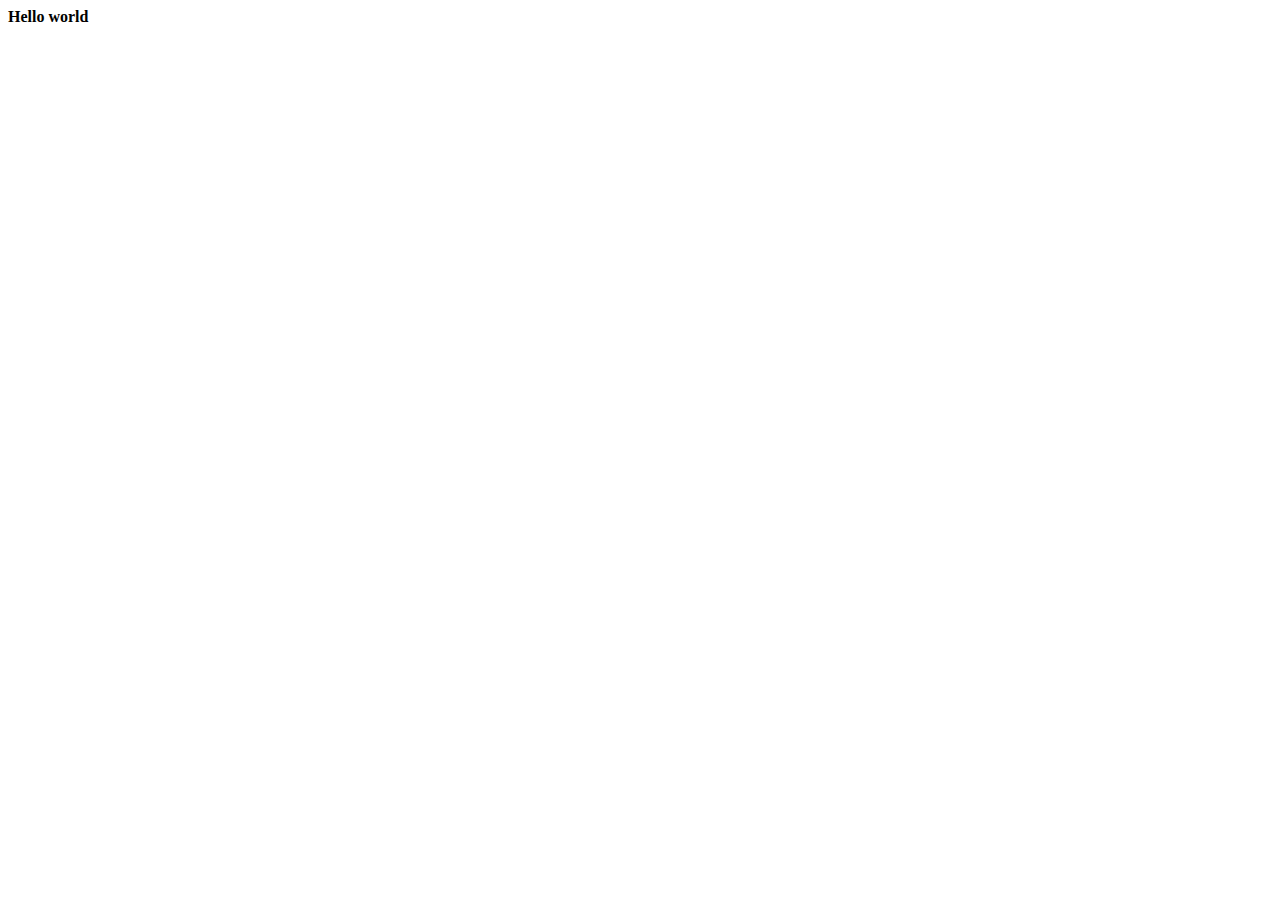
==== index.html @ 28adc9c2 "fistcommit" ====
<!DOCTYPE html>
<html lang="en">
<head>
    <meta charset="UTF-8">
    <meta name="viewport" content="width=device-width, initial-scale=1.0">
    <title>Document</title>
   
</head>
<body>
    <script src="assets/scripts/main.js"></script>
</body>
</html>
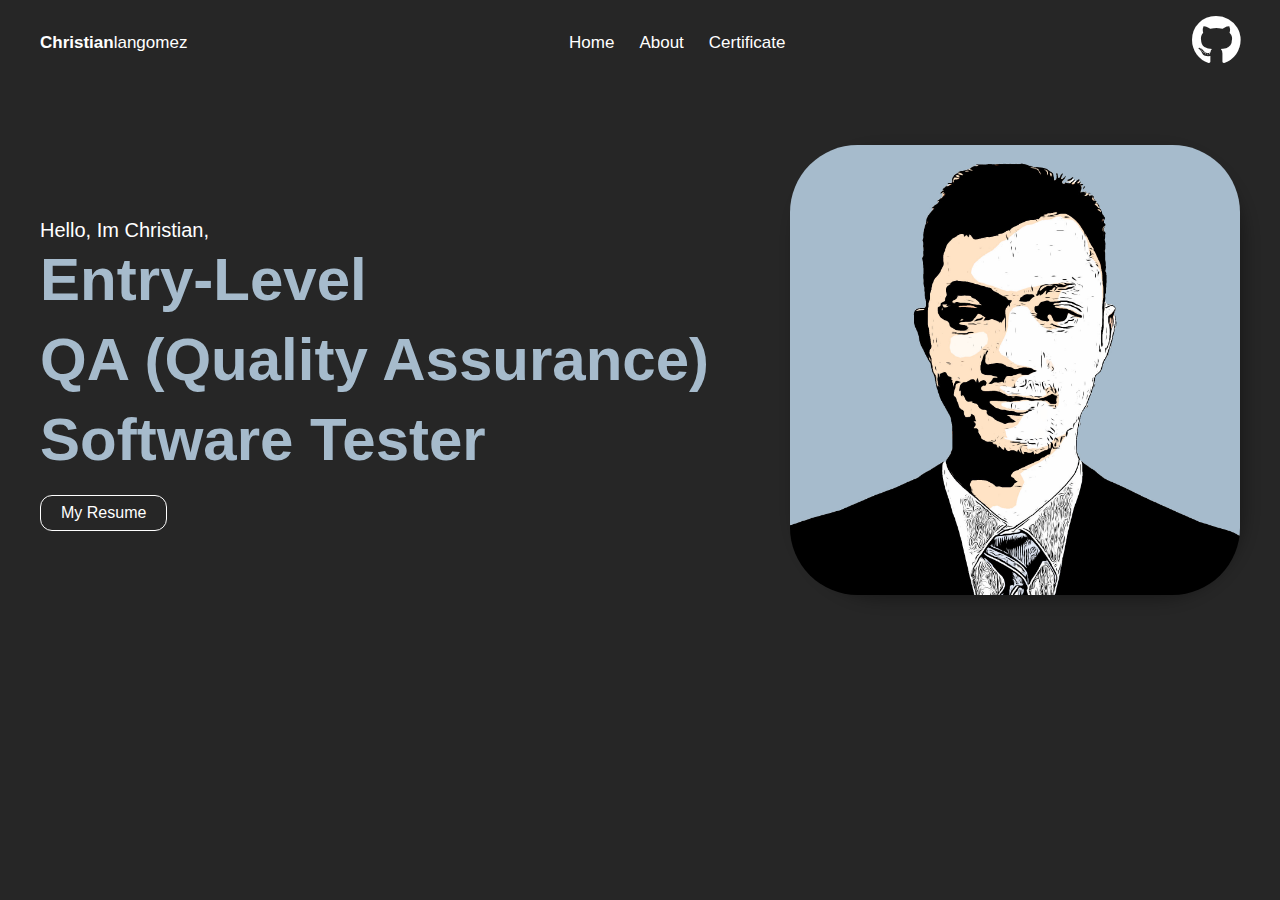
==== commit de62414e: "Add files via upload" ====
--- a/index.html
+++ b/index.html
@@ -1,12 +1,45 @@
-<!DOCTYPE html>
-<html lang="en">
-<head>
-    <meta charset="UTF-8">
-    <meta name="viewport" content="width=device-width, initial-scale=1.0">
-    <title>Document</title>
-   
-</head>
-<body>
-    <script src="assets/scripts/main.js"></script>
-</body>
+<!DOCTYPE html>
+<html lang="en">
+<head>
+    <meta charset="UTF-8">
+    <meta name="viewport" content="width=device-width, initial-scale=1.0">
+    <title>Document</title>
+    <link rel="stylesheet" href="/assets/styles/index.css">
+    
+    <link rel="stylesheet" href="https://cdnjs.cloudflare.com/ajax/libs/font-awesome/6.7.2/css/all.min.css" 
+    integrity="sha512-Evv84Mr4kqVGRNSgIGL/F/aIDqQb7xQ2vcrdIwxfjThSH8CSR7PBEakCr51Ck+w+/U6swU2Im1vVX0SVk9ABhg=="
+    crossorigin="anonymous" referrerpolicy="no-referrer"/>
+
+</head>
+<body>
+    
+    <header class="container header">
+    <p><span style="font-weight: bold";>Christian</span>langomez</p>
+    <div class="desktop-nav" id="#home">
+        <p><a href="/index.html">Home</a></p>
+        <p><a href="/about.html">About</a></p>
+        <p><a href="/about.html">Certificate</a></p>
+    </div>
+    <i class="fa-brands fa-github"></i>
+    </header>
+
+   <section class="container section">
+    <div class="description-left">
+            <p>Hello, Im Christian,</p>
+        <div class="middle-text">
+            <h1>Entry-Level</h1>
+            <h1>QA (Quality Assurance)</h1>
+            <h1>Software Tester</h1>
+        </div>
+        <button class="button-resume"> My Resume </button>
+    </div>
+    
+
+    <div class="my-picture">
+        <div class="picture">
+            <img src="/assets/images/me.jpg" alt="2x2 Picture">
+        </div>
+    </div>
+   </section>
+</body>
 </html>--- a/assets/styles/index.css
+++ b/assets/styles/index.css
@@ -0,0 +1,157 @@
+/* 1. Use a more-intuitive box-sizing model */
+*, *::before, *::after {
+  box-sizing: border-box;
+}
+/* 2. Remove default margin */
+* {
+  margin: 0;
+}
+body {
+  /* 3. Add accessible line-height */
+  line-height: 1.5;
+  /* 4. Improve text rendering */
+  -webkit-font-smoothing: antialiased;
+  background-color: #262626;
+}
+/* 5. Improve media defaults */
+img, picture, video, canvas, svg {
+  display: block;
+  max-width: 100%;
+}
+/* 6. Inherit fonts for form controls */
+input, button, textarea, select {
+  font: inherit;
+}
+/* 7. Avoid text overflows */
+p, h1, h2, h3, h4, h5, h6 {
+  overflow-wrap: break-word;
+  font-family: Arial, sans-serif;
+}
+/* 8. Improve line wrapping */
+p {
+  text-wrap: pretty;
+}
+h1, h2, h3, h4, h5, h6 {
+  text-wrap: balance;
+}
+/*
+  9. Create a root stacking context
+*/
+#root, #__next {
+  isolation: isolate;
+}
+
+.container {
+width: 100%;
+max-width: 1200px;
+margin: 30px auto 80px;
+}
+
+.header {
+  display: flex;
+  justify-content: space-between;
+  color: white;
+}
+
+.header > P {
+  font-size: 17px;
+}
+
+.desktop-nav {
+  display: flex;
+}
+
+.desktop-nav > p {
+  font-size: 17px;
+  margin-right: 25px;
+}
+
+.fa-github {
+  font-size: 50px;
+  margin-top: -15px;
+}
+
+.section {
+  display: flex;
+  justify-content: space-between;
+  margin: 75px auto;
+}
+
+.description-left {
+  margin-top: 70px;
+}
+
+.description-left > p {
+  color: white;
+  font-size: 20px;
+}
+
+.middle-text > h1 {
+  color: #A6BBCC;
+  font-size: 60px;
+  font-weight: bolder;
+  margin: -10px auto;
+}
+
+.my-picture {
+  box-shadow: 5px 5px 15px rgba(0, 0, 0, 0.3);
+  border-radius: 20%;;
+}
+
+.picture {
+  width: 450px; 
+  background-size: cover; 
+  background-position: center;  
+  background-repeat: no-repeat;
+}
+
+.picture > img {
+  border-radius: 15%;;
+}
+
+        
+.button-resume {
+  font-family: Arial, sans-serif;
+  margin: 20px auto;
+  background-color: #262626; 
+  border: none;
+  color: white;
+  border: 1px solid white;
+  padding: 5px 20px; 
+  text-align: center; 
+  text-decoration: none;
+  display: inline-block;
+  font-size: 16px;
+  border-radius: 12px; 
+  cursor: pointer; 
+  transition: background-color 0.3s ease, transform 0.3s ease; 
+  }
+
+  .button-resume:hover {
+    background-color: #262626; 
+    border: 1px solid white;
+    color: white;
+    transform: scale(1.05); 
+  }
+
+  
+  .button-resume:active {
+    background-color: #262626;
+    color: white; 
+    transform: scale(0.98); 
+  }
+
+  
+  .button-resume:focus {
+    outline: none;
+    box-shadow: 0 0 8px rgba(38, 38, 38, 0.8);
+  }
+  
+  a {
+    text-decoration: none;
+    color: white;
+  }
+
+  a:hover {
+    text-decoration: underline;
+  }